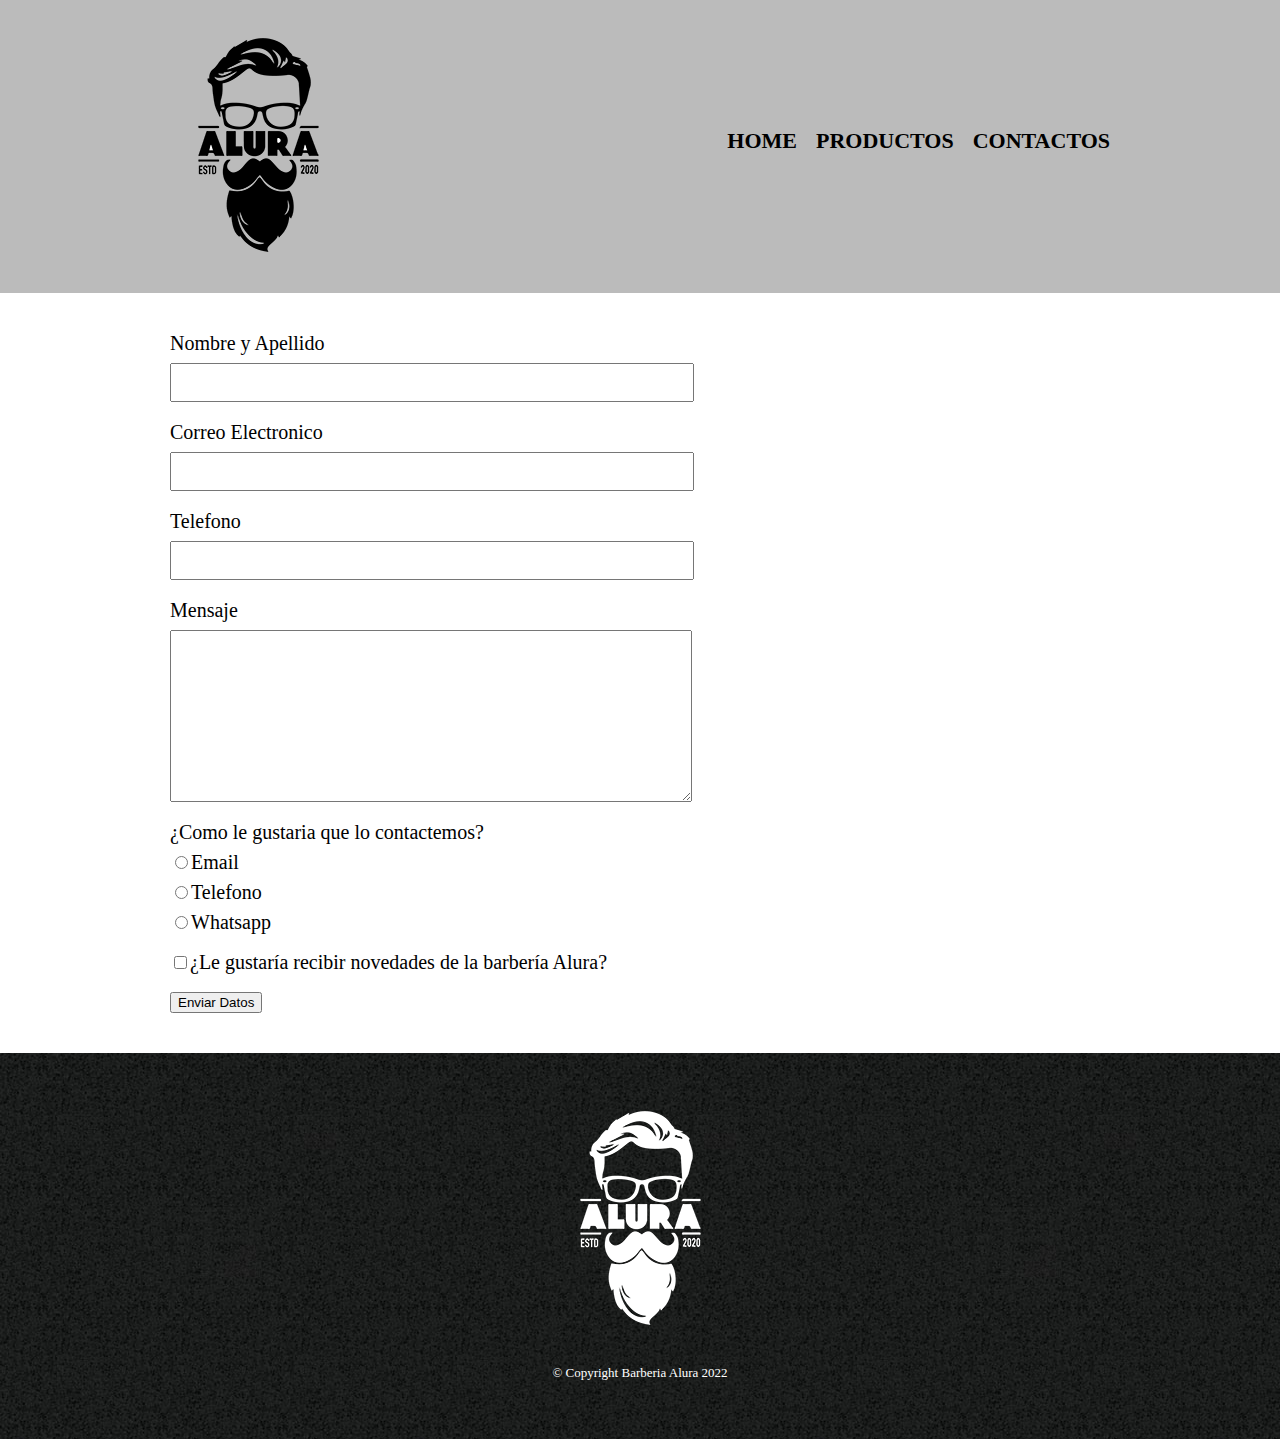
==== contacto.html @ 8adedac7 "respaldo del avance del curso de frontend" ====
<!DOCTYPE html>
<html lang="en">
<head>
    <meta charset="UTF-8">
    <meta http-equiv="X-UA-Compatible" content="IE=edge">
    <meta name="viewport" content="width=device-width, initial-scale=1.0">
    <title>Contacto</title>
    <link rel="stylesheet" href="css/reset.css">
    <link rel="stylesheet" href="css/style.css">
</head>
<body>
    <header>
        <div class="caja">
            <h1><img src="imagenes/logo.png" alt="logo del sitio"></h1>
            <nav class="navegacion">
                <ul>
                    <li><a href="index.html">Home</a></li>
                    <li><a href="producto.html">Productos</a></li>
                    <li><a href="contacto.html">Contactos</a></li>
                </ul>
            </nav>
        </div>
    </header>
    <main>
        <form>
            <label for="nombreApellido">Nombre y Apellido</label>
            <input type="text" id="nombreApellido" class="input-padron">
            <label for="email">Correo Electronico</label>
            <input type="email" id="email" class="input-padron">
            <label for="tel">Telefono</label>
            <input type="number" id="tel" class="input-padron">
            <label for="mensaje">Mensaje</label>
            <textarea name="mensaje" id="mensaje" cols="70" rows="10" class="input-padron"></textarea>
            <div>
                <p>¿Como le gustaria que lo contactemos?</p>
                <label for="radio-email"><input type="radio" name="contacto" value="email" id="radio-email">Email</label>
                

                <label for="radio-telefono"><input type="radio" name="contacto" value="telefono" id="radio-telefono">Telefono</label>
                

                <label for="radio-whatsapp"><input type="radio" name="contacto" value="whatsapp" id="radio-whatsapp">Whatsapp</label>
                
            </div>
            <label class="checkbox"><input type="checkbox">¿Le gustaría recibir novedades de la barbería Alura?</label>
            <input type="submit" value="Enviar Datos">
        </form>
    </main>
    <footer>
        <img src="imagenes/logo-blanco.png" alt="logo de la barberia">
        <p class="copyright">&copy Copyright Barberia Alura 2022</p>
    </footer>
</body>
</html>
---- css/style.css ----
header{
    background-color:#BBB;
    padding: 20px 0;
}
.caja{
    width: 940px;
    position: relative;
    margin: 0 auto;
}
.navegacion{
    position: absolute;
    top: 110px;
    right: 0;
}
.navegacion li{
    display:inline;
    margin: 0 0 0 15px;
}
.navegacion a{
    text-transform: uppercase;
    color: #000;
    font-weight: bold;
    font-size: 22px;
    text-decoration: none;
}
.navegacion a:hover{
    color:#c78c19;
    text-decoration: underline;
}
/*
    Section Product
*/
.productos{
    width: 940px;
    margin: 0 auto;
    padding: 50px;
}
.productos li{
    display: inline-block;
    text-align: center;
    width: 30%;
    vertical-align: top;
    margin: 0 1.5%;
    padding: 30px 20px;
    box-sizing: border-box;
    border: 2px solid #000;
    border-radius: 10px;
}
.productos li:hover{
    border-color:#c78c19;
}
.productos li:active{
    border-color:#088c19
}
.productos h2{
    font-size: 32px;
    font-weight: bold;
}
.productos li:hover h2{
    font-size: 33px;
}
.producto-descripcion{
    font-size: 18px;
}
.producto-precio{
    font-size: 20px;
    font-weight: bold;
    margin-top: 10px;
}
/*
    Pie de págima
*/
footer{
    text-align: center;
    background: url(../imagenes/bg.jpg);
    padding: 40px;
}
.copyright{
    color:#fff;
    font-size: 13px;
    margin: 20px;
}

/*FORMULARIO CONTACTO*/
main{
    width: 940px;
    margin: 0 auto;
}

form{
    margin: 40px 0;
}
form label, form p{
    display: block;
    font-size: 20px;
    margin: 0 0 10px;
}
.input-padron{
    display: block;
    margin:  0 0 20px;
    padding: 10px 25px;
    width: 50%;
}
.checkbox{
    margin: 20px 0;
}
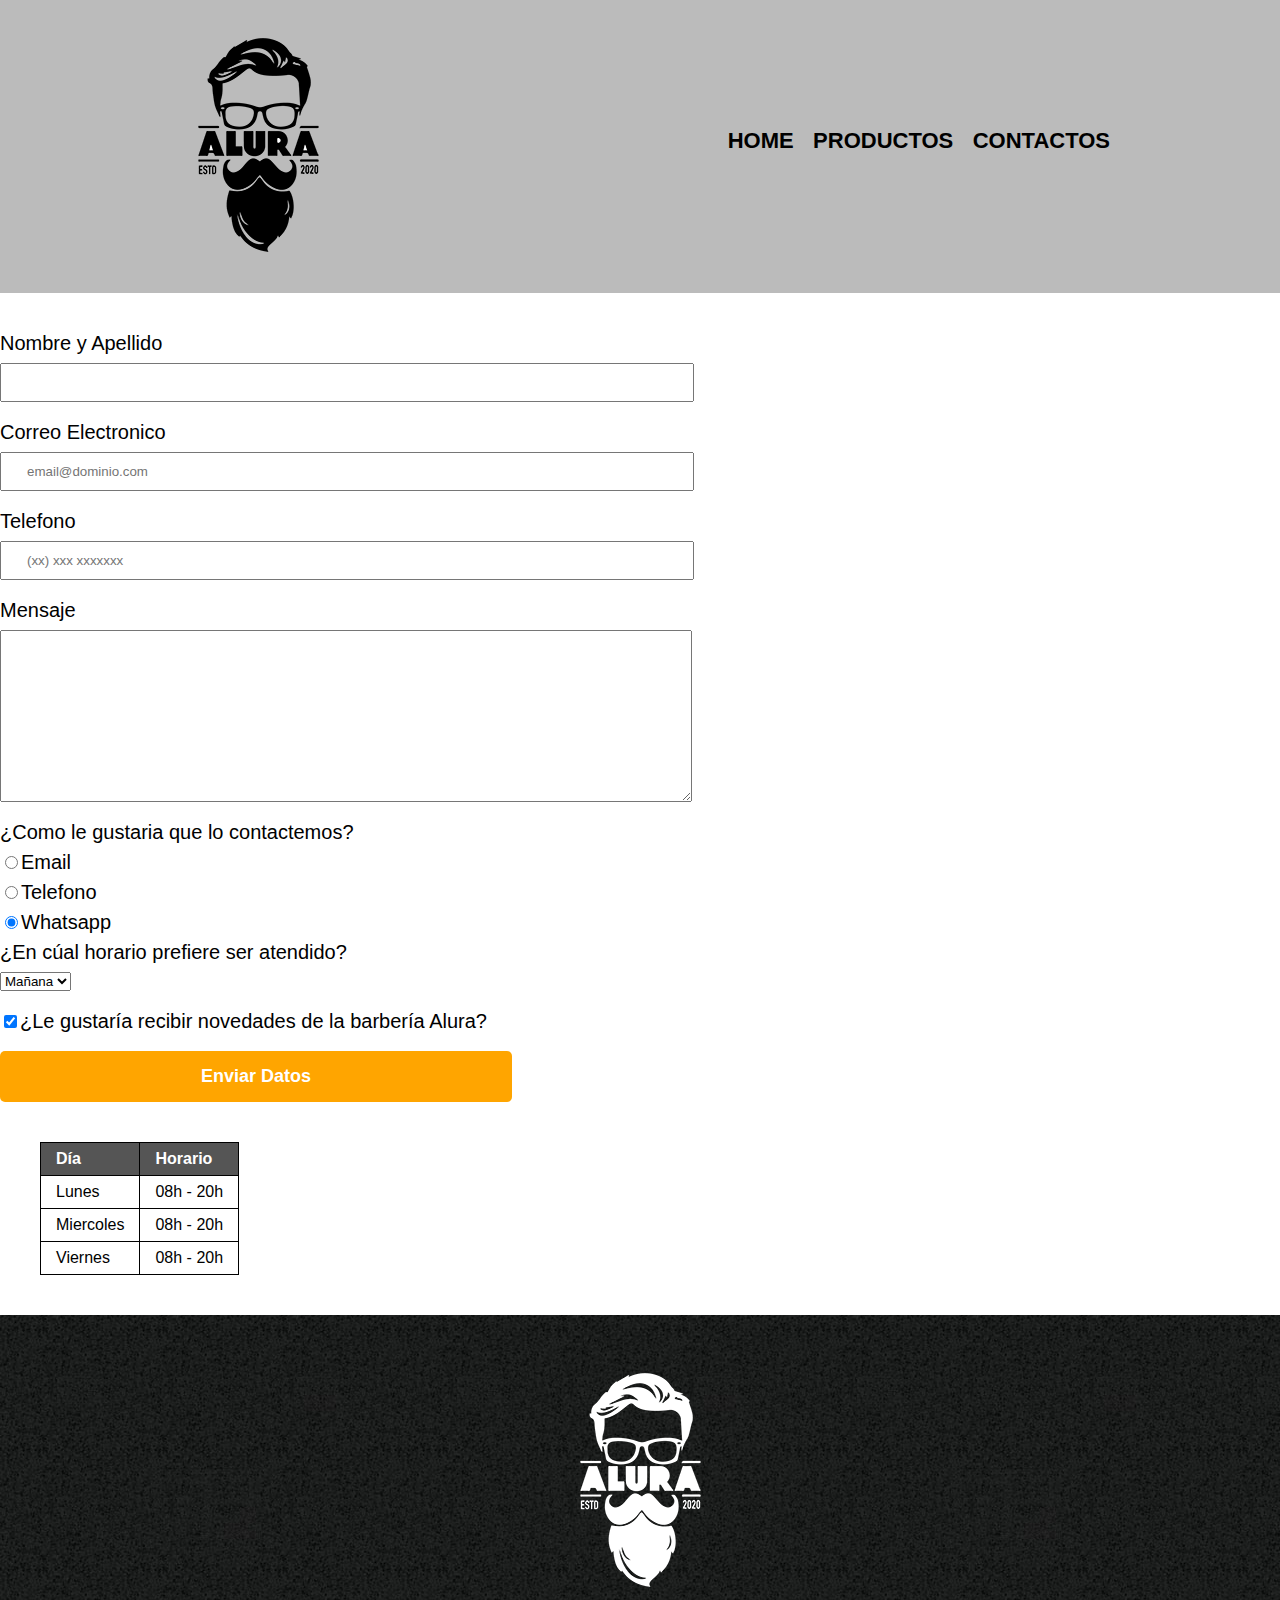
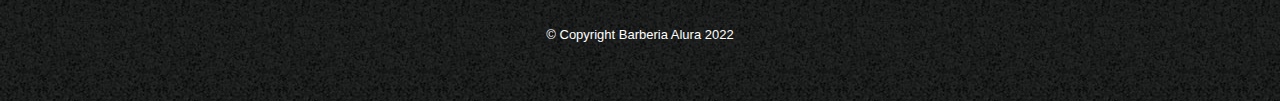
==== commit 5f644481: "Se agregaron las ultimas modificaciones" ====
--- a/contacto.html
+++ b/contacto.html
@@ -24,27 +24,58 @@
     <main>
         <form>
             <label for="nombreApellido">Nombre y Apellido</label>
-            <input type="text" id="nombreApellido" class="input-padron">
+            <input type="text" id="nombreApellido" class="input-padron" required>
             <label for="email">Correo Electronico</label>
-            <input type="email" id="email" class="input-padron">
+            <input type="email" id="email" class="input-padron" required placeholder="email@dominio.com">
             <label for="tel">Telefono</label>
-            <input type="number" id="tel" class="input-padron">
+            <input type="tel" id="tel" class="input-padron" required placeholder="(xx) xxx xxxxxxx">
             <label for="mensaje">Mensaje</label>
-            <textarea name="mensaje" id="mensaje" cols="70" rows="10" class="input-padron"></textarea>
-            <div>
-                <p>¿Como le gustaria que lo contactemos?</p>
+            <textarea name="mensaje" id="mensaje" cols="70" rows="10" class="input-padron" required></textarea>
+            <fieldset>
+                <legend id="test" class="test">¿Como le gustaria que lo contactemos?</legend>
                 <label for="radio-email"><input type="radio" name="contacto" value="email" id="radio-email">Email</label>
                 
 
                 <label for="radio-telefono"><input type="radio" name="contacto" value="telefono" id="radio-telefono">Telefono</label>
                 
 
-                <label for="radio-whatsapp"><input type="radio" name="contacto" value="whatsapp" id="radio-whatsapp">Whatsapp</label>
+                <label for="radio-whatsapp"><input type="radio" name="contacto" value="whatsapp" id="radio-whatsapp" checked>Whatsapp</label>
                 
-            </div>
-            <label class="checkbox"><input type="checkbox">¿Le gustaría recibir novedades de la barbería Alura?</label>
-            <input type="submit" value="Enviar Datos">
+            </fieldset>
+            <fieldset>
+                <legend>¿En cúal horario prefiere ser atendido?</legend>
+                <select>
+                    <option value="Mañana">Mañana</option>
+                    <option value="Tarde">Tarde</option>
+                    <option value="Noche">Noche</option>
+                </select>
+            </fieldset>
+            <label class="checkbox"><input type="checkbox" checked>¿Le gustaría recibir novedades de la barbería Alura?</label>
+            <input type="submit" value="Enviar Datos" class="enviar">
         </form>
+        <table>
+            <thead>
+                <tr>
+                    <td>Día</td>
+                    <td>Horario</td>
+                </tr>
+            </thead>
+            <tbody>
+                <tr>
+                    <td>Lunes</td>
+                    <td>08h - 20h</td>
+                </tr>
+                <tr>
+                    <td>Miercoles</td>
+                    <td>08h - 20h</td>
+                </tr>
+                <tr>
+                    <td>Viernes</td>
+                    <td>08h - 20h</td>
+                </tr>
+            </tbody>
+           
+        </table>
     </main>
     <footer>
         <img src="imagenes/logo-blanco.png" alt="logo de la barberia">
--- a/css/style.css
+++ b/css/style.css
@@ -1,3 +1,6 @@
+body{
+    font-family: 'Montserrat', sans-serif;
+}
 header{
     background-color:#BBB;
     padding: 20px 0;
@@ -82,15 +85,10 @@
 }
 
 /*FORMULARIO CONTACTO*/
-main{
-    width: 940px;
-    margin: 0 auto;
-}
-
 form{
     margin: 40px 0;
 }
-form label, form p{
+form label, form legend{
     display: block;
     font-size: 20px;
     margin: 0 0 10px;
@@ -103,4 +101,127 @@
 }
 .checkbox{
     margin: 20px 0;
+}
+.enviar{
+    width: 40%;
+    padding: 15px 0;
+    font-size: 18px;
+    font-weight: bold;
+    color:white;
+    background: orange;
+    border: none;
+    border-radius: 5px;
+    /*tiempo, a quien se le va ha aplicar*/
+    transition: 1s all;
+    cursor: pointer;
+}
+.enviar:hover{
+    background: darkorange;
+    transform: scale(1.2);
+}
+table{
+    margin: 40px;
+}
+thead{
+    background: #555;
+    color: white;
+    font-weight: bold;
+}
+td, th{
+    border: 1px solid black;
+    padding: 8px 15px;
+}
+/*CSS para la página de inicio de la barberia*/
+
+.banner{
+    width: 100%;
+}
+.principal{
+    padding: 3em 0;
+    background: #FEFEFE;
+}
+.titulo-principal{
+    text-align: center;
+    font-size: 2em;
+    margin: 0 0 1em;
+    clear: left;
+}
+.principal p{
+    margin: 0 0 1em;
+}
+.principal strong{
+    font-weight: bold;
+}
+.principal em{
+    font-style: italic;
+}
+.utensilios{
+    width: 120px;
+    float:left;
+    margin: 0 20px 20px 0;
+}
+.mapa{
+    padding: 3em 0;
+    background: linear-gradient(#FEFE, #888);
+}
+.mapa p{
+    margin: 0 0 2em;
+    text-align: center;
+}
+.mapa-contenido{
+    width: 940px;
+    margin: 0 auto;
+}
+.diferenciales{
+    padding: 3em 0;
+    background: #888;
+    width: 940px;
+    margin: 0 auto;
+}
+.contenido-diferenciales{
+    width: 640px;
+    margin: 0 auto;
+}
+.lista-diferenciales{
+    width: 40%;
+    display:inline-block;
+    vertical-align: top;
+}
+.items{
+    line-height: 1.5;
+}
+.items::before{
+    content: "★";
+}
+.items:first-child{
+    font-weight: bold;
+}
+.imagen-diferenciales{
+    width: 60%;
+    transition: 400ms;
+    box-shadow: 10px 10px 30px 15px #000;
+}
+.imagen-diferenciales:hover{
+    opacity: 0.3;
+}
+.video{
+    width:560px;
+    margin: 1em auto;
+}
+/*  Media Query*/
+
+@media screen and (max-width:480px){
+    h1{
+        text-align: center;
+    }
+    nav{
+        position: static;
+        
+    }
+    .caja .principal, .mapa-contenido, .contenido-diferenciales, .video{
+        width:auto;
+    }
+    .lista-diferenciales, .imagen-diferenciales{
+        width:100%;
+    }
 }